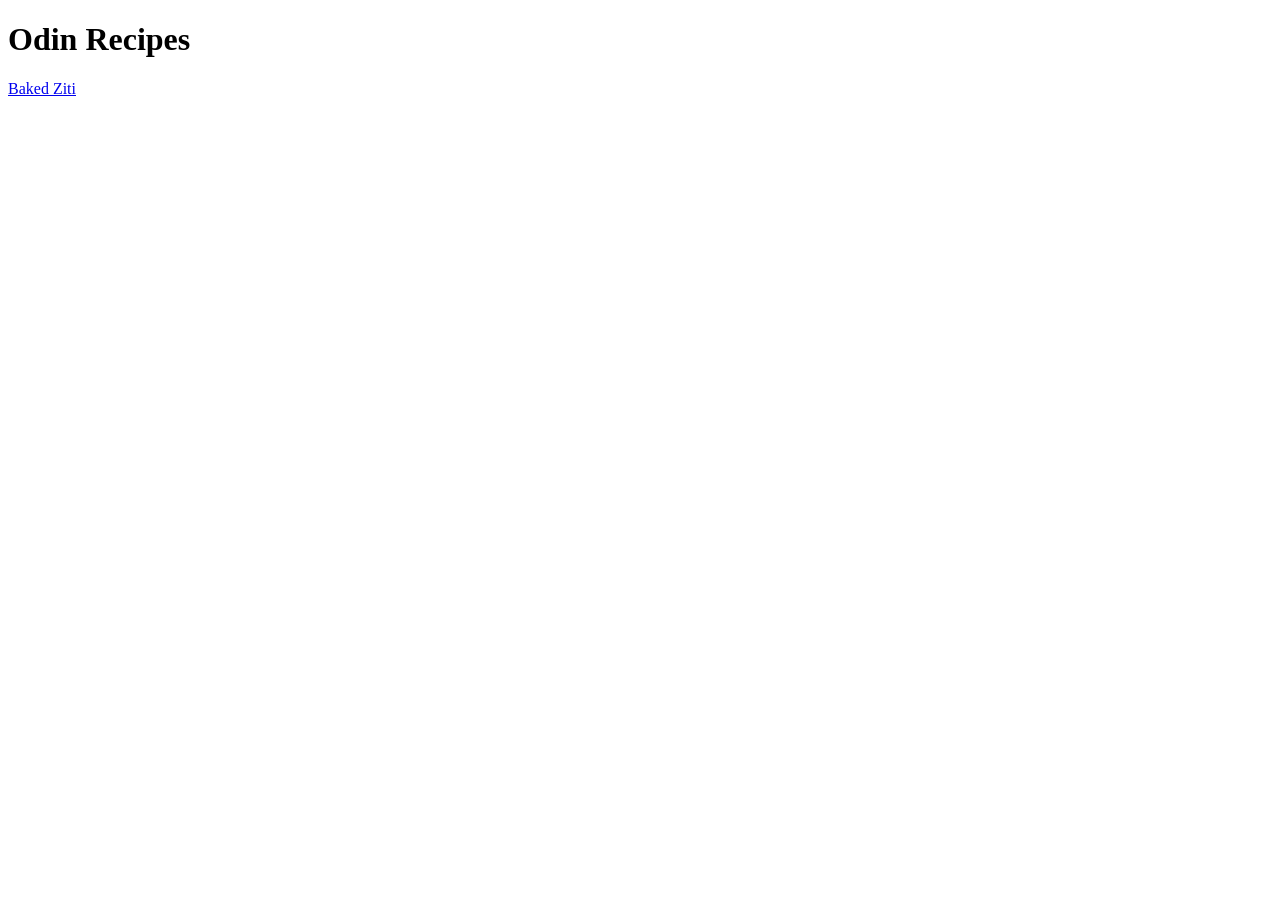
==== index.html @ 3446ffba "edit Index.html and baked-ziti.html, added ziti pic" ====
<!DOCTYPE html>
<html lang="en">
  <head>
    <meta charset="UTF-8" />
    <meta http-equiv="X-UA-Compatible" content="IE=edge" />
    <meta name="viewport" content="width=device-width, initial-scale=1.0" />
    <title>Odin Recipes</title>
  </head>

  <body>
    <h1>Odin Recipes</h1>
    <a href="baked-ziti.html" target="_blank"> Baked Ziti </a>
  </body>
</html>
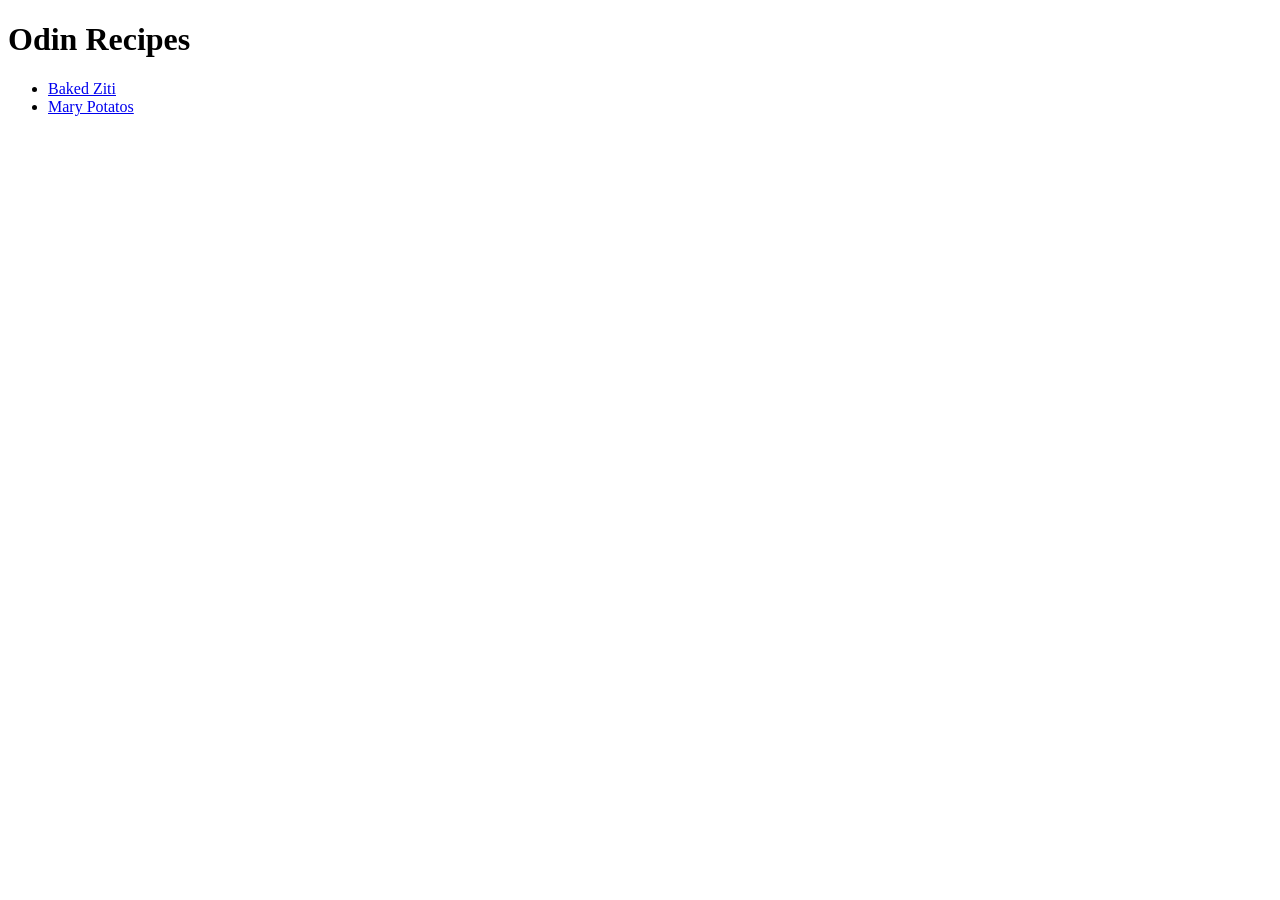
==== commit e0d5bbe0: "Added mary-potatoes.html, potatoes.jpg, updated index and ziti" ====
--- a/index.html
+++ b/index.html
@@ -9,6 +9,9 @@
 
   <body>
     <h1>Odin Recipes</h1>
-    <a href="baked-ziti.html" target="_blank"> Baked Ziti </a>
+    <ul>
+      <li><a href="/recipes/baked-ziti.html">Baked Ziti </a></li>
+      <li><a href="/recipes/mary-potatoes.html">Mary Potatos</a></li>
+    </ul>
   </body>
 </html>
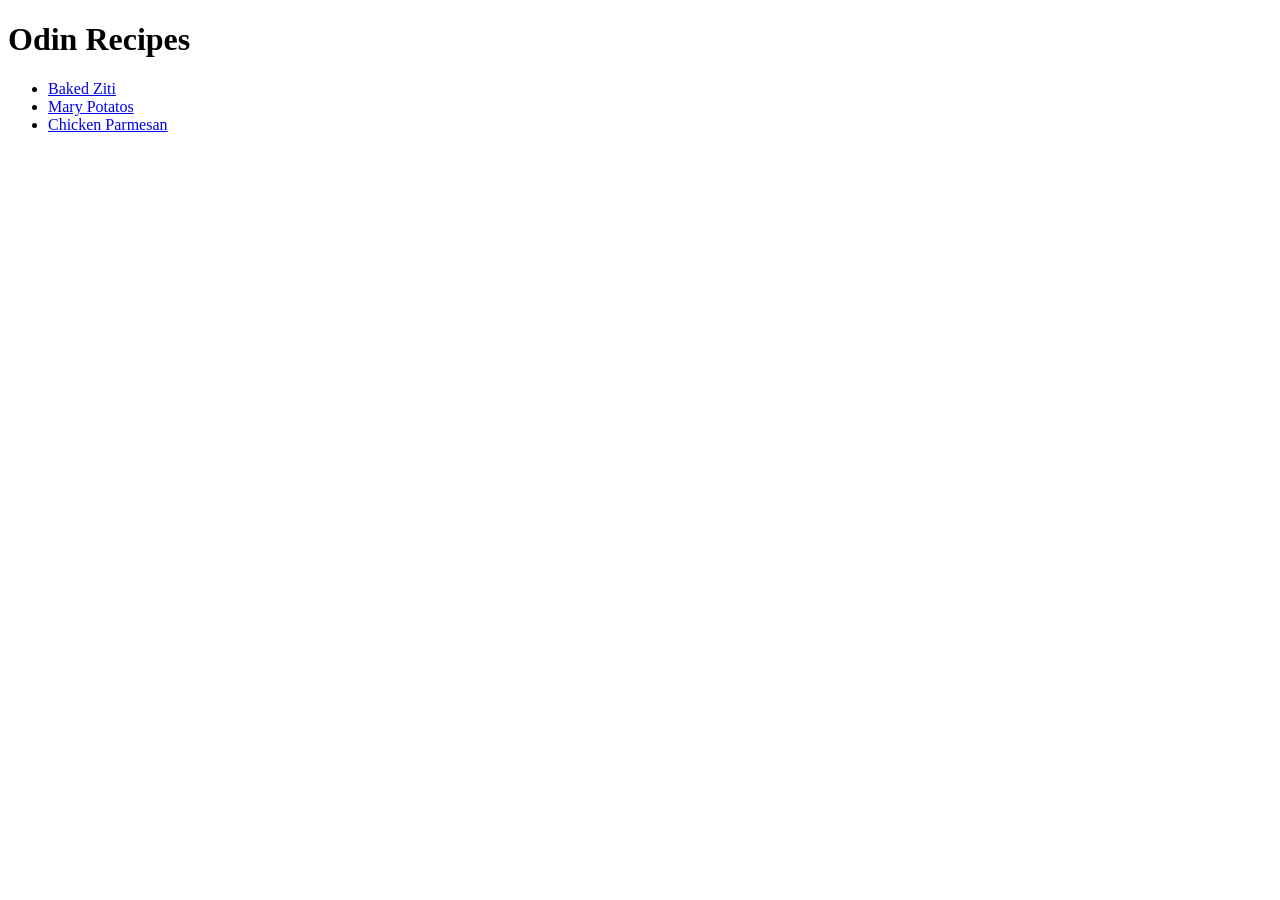
==== commit 23143eff: "Added parmesan-chickenrecipe, updated to match" ====
--- a/index.html
+++ b/index.html
@@ -12,6 +12,7 @@
     <ul>
       <li><a href="/recipes/baked-ziti.html">Baked Ziti </a></li>
       <li><a href="/recipes/mary-potatoes.html">Mary Potatos</a></li>
+      <li><a href="/recipes/parmesan-chicken.html">Chicken Parmesan</a></li>
     </ul>
   </body>
 </html>
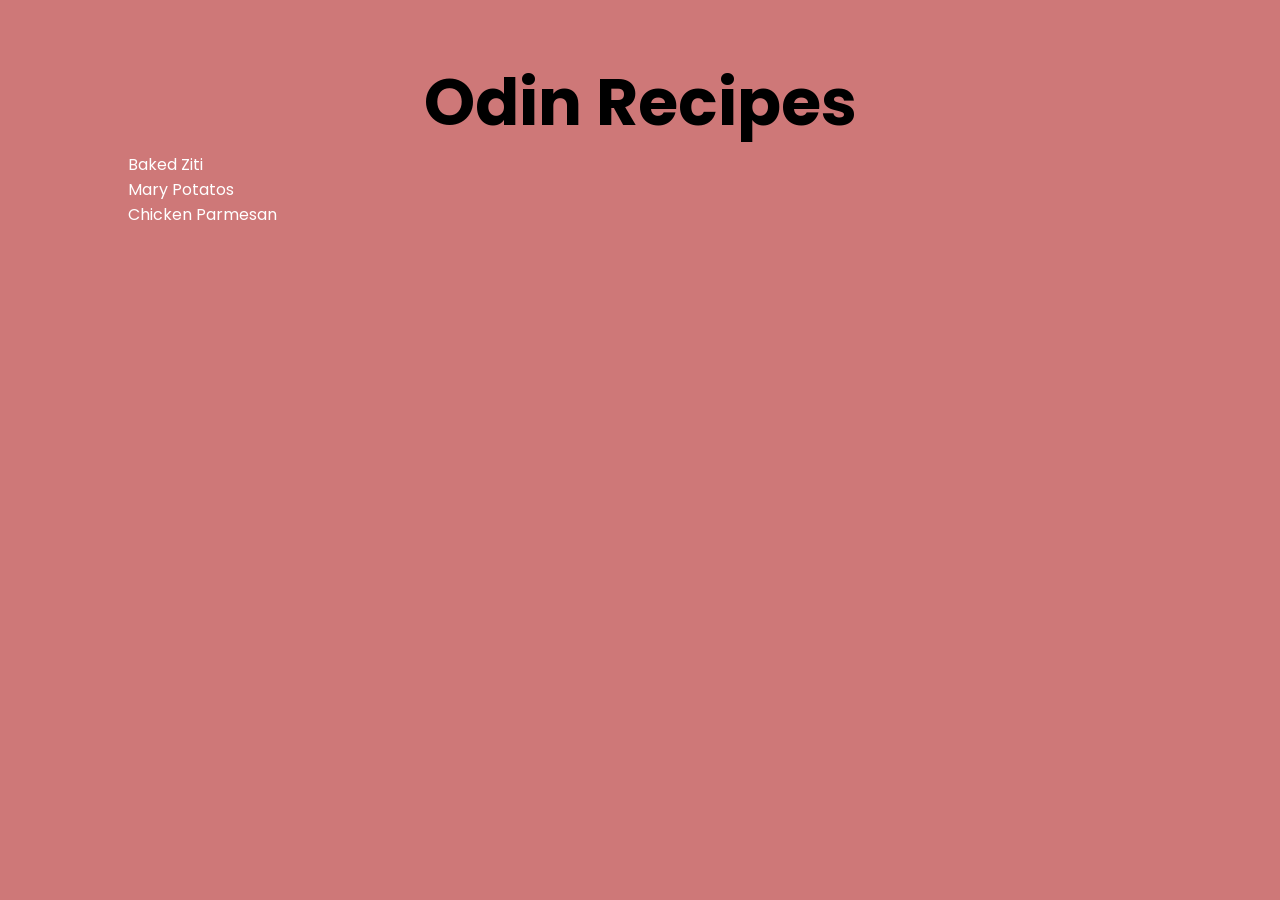
==== commit 325f3125: "linked to stylesheet" ====
--- a/index.html
+++ b/index.html
@@ -4,6 +4,7 @@
     <meta charset="UTF-8" />
     <meta http-equiv="X-UA-Compatible" content="IE=edge" />
     <meta name="viewport" content="width=device-width, initial-scale=1.0" />
+    <link rel="stylesheet" href="style.css" />
     <title>Odin Recipes</title>
   </head>
 
--- a/style.css
+++ b/style.css
@@ -0,0 +1,24 @@
+@import url("https://fonts.googleapis.com/css2?family=Poppins:wght@400;500;600;700&display=swap");
+
+* {
+  box-sizing: border-box;
+  margin: 0;
+  padding: 0;
+  font-family: "Poppins", sans-serif;
+}
+body {
+  margin: 6vh 10%;
+  background: rgb(206, 120, 120);
+}
+h1 {
+  font-weight: 700;
+  text-align: center;
+  font-size: 65px;
+}
+li {
+  list-style: none;
+}
+li a {
+  text-decoration: none;
+  color: white;
+}
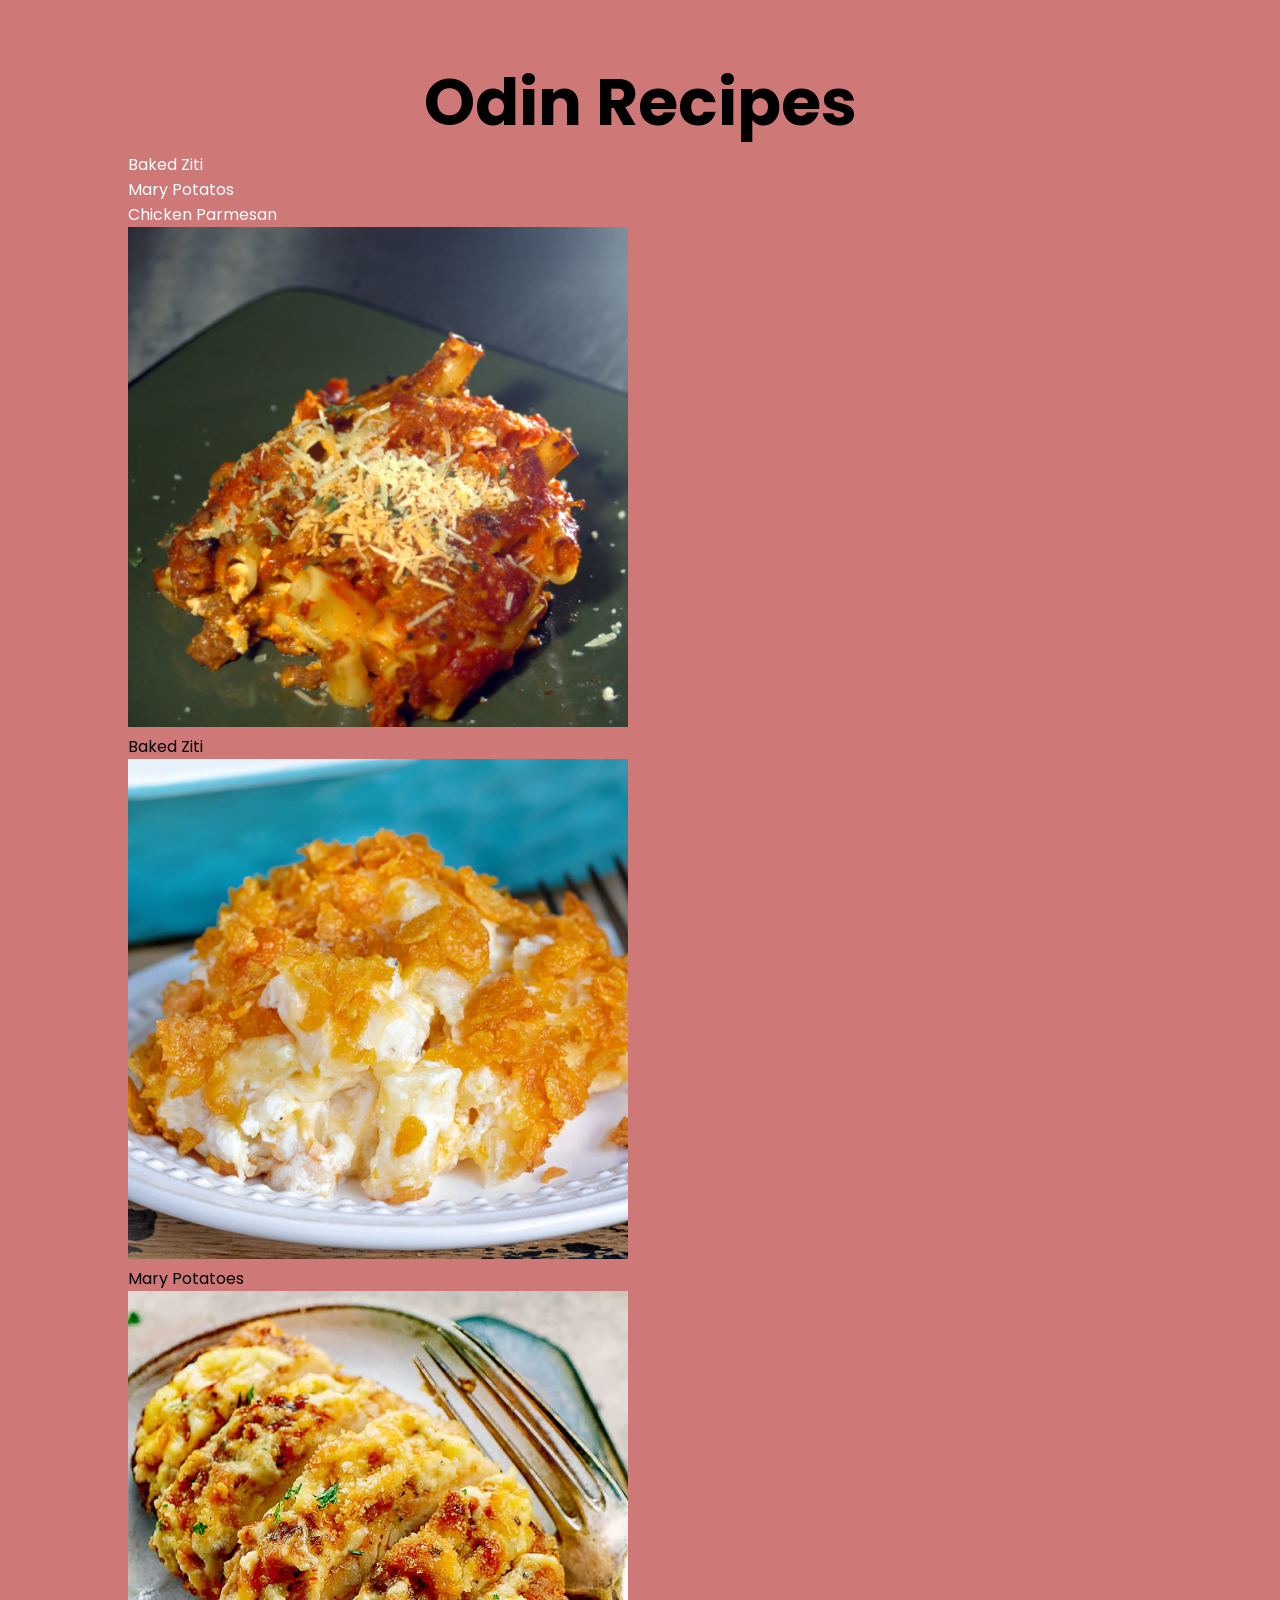
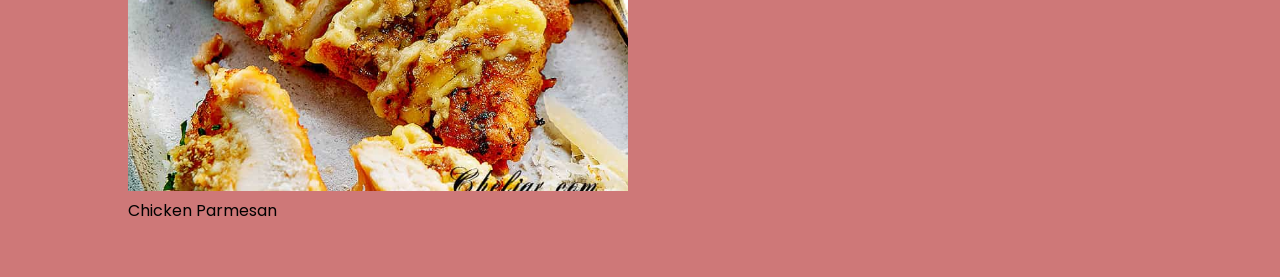
==== commit c3497932: "styling updates" ====
--- a/index.html
+++ b/index.html
@@ -8,12 +8,27 @@
     <title>Odin Recipes</title>
   </head>
 
-  <body>
-    <h1>Odin Recipes</h1>
-    <ul>
+  <body class="landing">
+    <h1 class="landing">Odin Recipes</h1>
+    <ul class="landing">
       <li><a href="/recipes/baked-ziti.html">Baked Ziti </a></li>
       <li><a href="/recipes/mary-potatoes.html">Mary Potatos</a></li>
       <li><a href="/recipes/parmesan-chicken.html">Chicken Parmesan</a></li>
     </ul>
+    <div>
+      <img src="/recipes/img/ziti_square.png" alt="baked ziti" />
+      <a href="/recipes/baked-ziti.html"></a>
+      <p>Baked Ziti</p>
+    </div>
+    <div>
+      <img src="/recipes/img/potatoes_square.png" alt="cheesy potatoes" />
+      <a href="/recipes/mary-potatoes.html"></a>
+      <p>Mary Potatoes</p>
+    </div>
+    <div>
+      <img src="/recipes/img/chicken_square.png" alt="chicken parrmesan" />
+      <a href="/recipes/parmesan-chicken.html"></a>
+      <p>Chicken Parmesan</p>
+    </div>
   </body>
 </html>
--- a/style.css
+++ b/style.css
@@ -22,3 +22,7 @@
   text-decoration: none;
   color: white;
 }
+.landing div img {
+  height: auto;
+  width: 500px;
+}
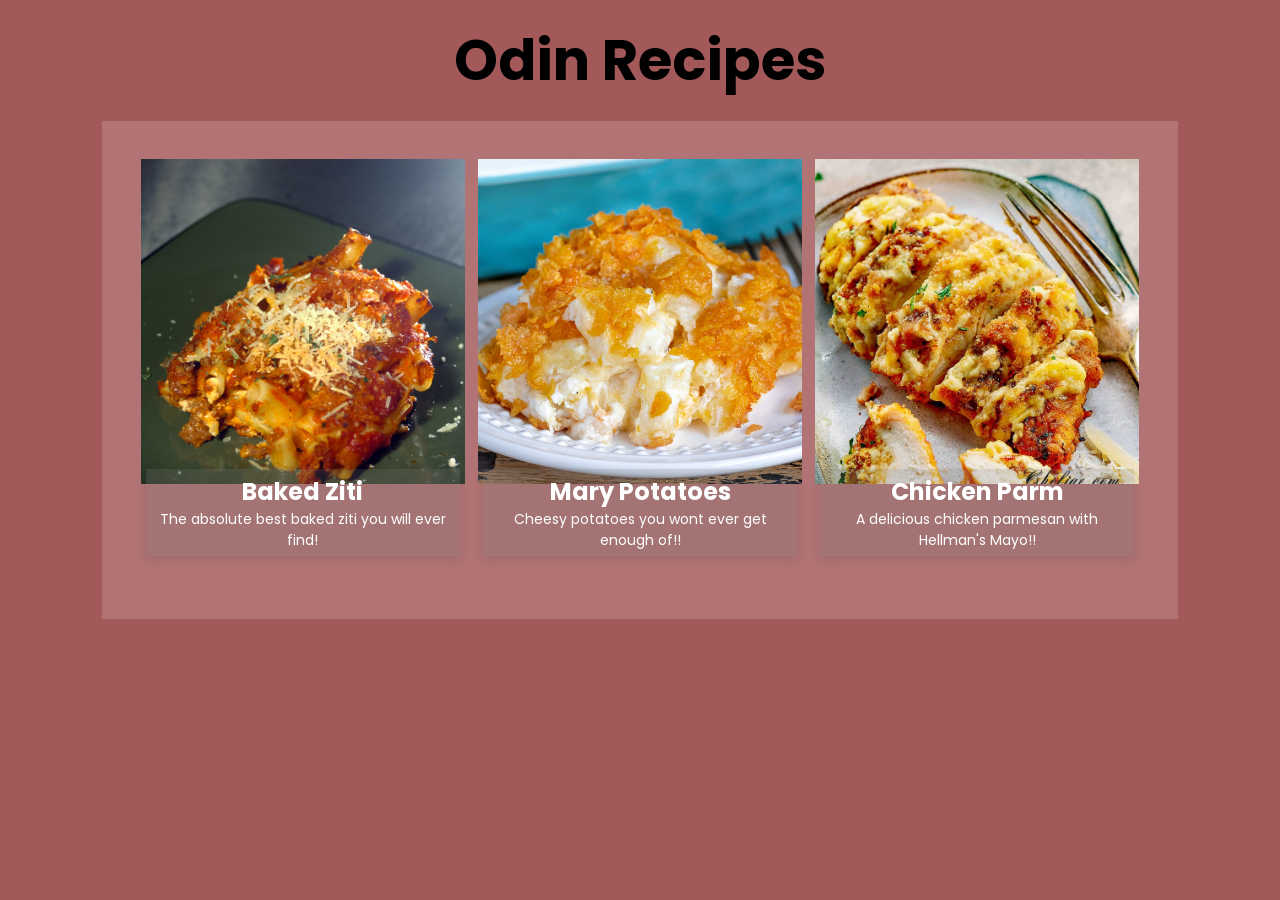
==== commit d4851113: "multiple changes for ccss" ====
--- a/index.html
+++ b/index.html
@@ -10,25 +10,39 @@
 
   <body class="landing">
     <h1 class="landing">Odin Recipes</h1>
-    <ul class="landing">
-      <li><a href="/recipes/baked-ziti.html">Baked Ziti </a></li>
-      <li><a href="/recipes/mary-potatoes.html">Mary Potatos</a></li>
-      <li><a href="/recipes/parmesan-chicken.html">Chicken Parmesan</a></li>
-    </ul>
-    <div>
-      <img src="/recipes/img/ziti_square.png" alt="baked ziti" />
-      <a href="/recipes/baked-ziti.html"></a>
-      <p>Baked Ziti</p>
-    </div>
-    <div>
-      <img src="/recipes/img/potatoes_square.png" alt="cheesy potatoes" />
-      <a href="/recipes/mary-potatoes.html"></a>
-      <p>Mary Potatoes</p>
-    </div>
-    <div>
-      <img src="/recipes/img/chicken_square.png" alt="chicken parrmesan" />
-      <a href="/recipes/parmesan-chicken.html"></a>
-      <p>Chicken Parmesan</p>
+    <div class="landing container">
+      <div class="recipe-grid">
+        <div class="card stacked">
+          <a href="/recipes/baked-ziti.html">
+            <img src="/recipes/img/ziti_square.png" alt="baked ziti" />
+          </a>
+          <div class="card-content">
+            <h2>Baked Ziti</h2>
+            <p>The absolute best baked ziti you will ever find!</p>
+          </div>
+        </div>
+        <div class="card stacked">
+          <a href="/recipes/mary-potatoes.html">
+            <img src="/recipes/img/potatoes_square.png" alt="cheesy potatoes" />
+          </a>
+          <div class="card-content">
+            <h2>Mary Potatoes</h2>
+            <p>Cheesy potatoes you wont ever get enough of!!</p>
+          </div>
+        </div>
+        <div class="card stacked">
+          <a href="/recipes/parmesan-chicken.html">
+            <img
+              src="/recipes/img/chicken_square.png"
+              alt="chicken parrmesan"
+            />
+          </a>
+          <div class="card-content">
+            <h2>Chicken Parm</h2>
+            <p>A delicious chicken parmesan with Hellman's Mayo!!</p>
+          </div>
+        </div>
+      </div>
     </div>
   </body>
 </html>
--- a/style.css
+++ b/style.css
@@ -6,23 +6,78 @@
   padding: 0;
   font-family: "Poppins", sans-serif;
 }
+html {
+  font-size: 62.5%;
+}
 body {
-  margin: 6vh 10%;
-  background: rgb(206, 120, 120);
+  background: rgb(163, 89, 89);
+  font-size: 1.4rem;
 }
 h1 {
   font-weight: 700;
+  font-size: 5.6rem;
+  margin: 2vh 2vh;
   text-align: center;
-  font-size: 65px;
 }
-li {
-  list-style: none;
+h2 {
+  font-size: 2.4rem;
 }
-li a {
-  text-decoration: none;
+img,
+picture {
+  max-width: 200%;
+  display: block;
+}
+.container {
+  width: 100vw;
+  display: grid;
+  margin-inline: auto;
+  grid-template-columns: 8vw 1fr 8vw;
+}
+.stacked {
+  display: grid;
+}
+.stacked > * {
+  grid-column: 1/2;
+  grid-row: 1/2;
+}
+.recipe-grid {
+  background-color: rgb(177, 115, 115);
+  grid-column: 2/3;
+  display: grid;
+  grid-template-columns: repeat(auto-fit, minmax(15rem, 1fr));
+  gap: 1vw;
+  margin: auto;
+  padding: 3vw;
+}
+.card {
+  /* background-color: rgb(230, 212, 212); */
+  aspect-ratio: 1/1.3;
+}
+.card-content {
+  background: rgba(119, 119, 119, 0.219);
+  align-self: end;
+  margin: 0.5rem 0.5rem 2.5rem;
+  padding: 0.5rem;
+  box-shadow: 0 0.25rem 1rem rgb(0 0 0 / 0.1);
+  text-align: center;
   color: white;
 }
-.landing div img {
-  height: auto;
-  width: 500px;
+.card img {
+  width: 100%;
+  aspect-ratio: 1/1;
 }
+
+.card a {
+  text-decoration: none;
+}
+.card a:visited {
+  color: white;
+}
+@media (max-width: 920px) {
+  .card-content {
+    line-height: 1;
+  }
+  .card-content p {
+    display: none;
+  }
+}
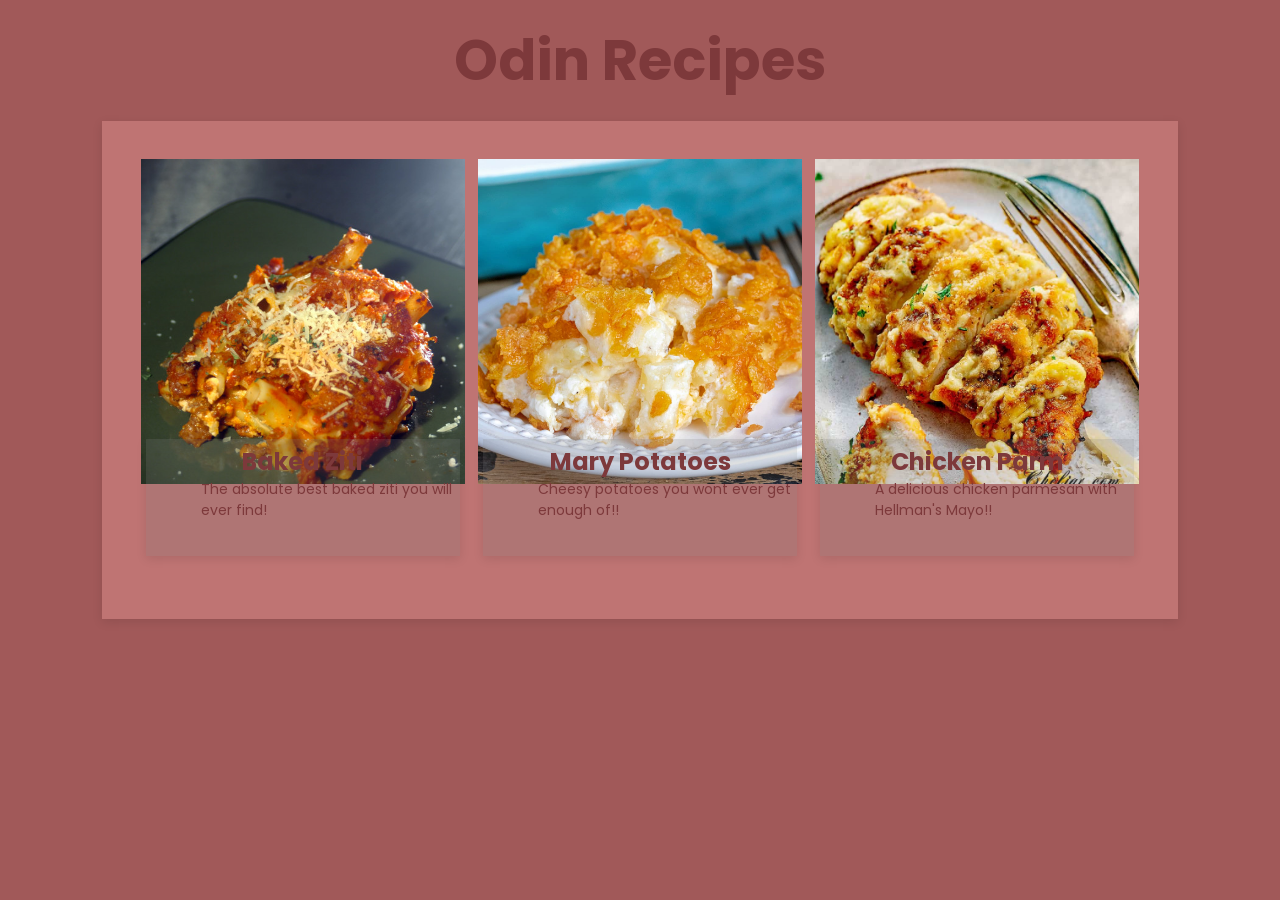
==== commit a13bd7fc: "wholescale css & html changes" ====
--- a/index.html
+++ b/index.html
@@ -11,10 +11,10 @@
   <body class="landing">
     <h1 class="landing">Odin Recipes</h1>
     <div class="landing container">
-      <div class="recipe-grid">
+      <div class="landing-grid">
         <div class="card stacked">
-          <a href="/recipes/baked-ziti.html">
-            <img src="/recipes/img/ziti_square.png" alt="baked ziti" />
+          <a href="./recipes/baked-ziti.html">
+            <img src="./recipes/img/ziti_square.png" alt="baked ziti" />
           </a>
           <div class="card-content">
             <h2>Baked Ziti</h2>
@@ -22,8 +22,11 @@
           </div>
         </div>
         <div class="card stacked">
-          <a href="/recipes/mary-potatoes.html">
-            <img src="/recipes/img/potatoes_square.png" alt="cheesy potatoes" />
+          <a href="./recipes/mary-potatoes.html">
+            <img
+              src="./recipes/img/potatoes_square.png"
+              alt="cheesy potatoes"
+            />
           </a>
           <div class="card-content">
             <h2>Mary Potatoes</h2>
@@ -31,9 +34,9 @@
           </div>
         </div>
         <div class="card stacked">
-          <a href="/recipes/parmesan-chicken.html">
+          <a href="./recipes/parmesan-chicken.html">
             <img
-              src="/recipes/img/chicken_square.png"
+              src="./recipes/img/chicken_square.png"
               alt="chicken parrmesan"
             />
           </a>
--- a/style.css
+++ b/style.css
@@ -5,12 +5,13 @@
   margin: 0;
   padding: 0;
   font-family: "Poppins", sans-serif;
+  color: #7d393b;
 }
 html {
   font-size: 62.5%;
 }
 body {
-  background: rgb(163, 89, 89);
+  background: #a15959;
   font-size: 1.4rem;
 }
 h1 {
@@ -40,14 +41,15 @@
   grid-column: 1/2;
   grid-row: 1/2;
 }
-.recipe-grid {
-  background-color: rgb(177, 115, 115);
+.landing-grid {
+  background-color: #bf7473;
   grid-column: 2/3;
   display: grid;
   grid-template-columns: repeat(auto-fit, minmax(15rem, 1fr));
   gap: 1vw;
   margin: auto;
   padding: 3vw;
+  box-shadow: 0 0.25rem 1rem rgb(0 0 0 / 0.1);
 }
 .card {
   /* background-color: rgb(230, 212, 212); */
@@ -67,12 +69,6 @@
   aspect-ratio: 1/1;
 }
 
-.card a {
-  text-decoration: none;
-}
-.card a:visited {
-  color: white;
-}
 @media (max-width: 920px) {
   .card-content {
     line-height: 1;
@@ -81,3 +77,80 @@
     display: none;
   }
 }
+
+/*Recipe layout*/
+
+.recipe-landing {
+  grid-column: 2/3;
+  grid-row: 1/2;
+  margin: 0 auto;
+  padding: 3.6rem;
+  width: 100%;
+  background-color: rgb(161, 100, 100);
+  border-radius: 1.5rem;
+  box-shadow: 0 0.5rem 1rem rgba(126, 57, 59, 0.5);
+}
+.recipe h1 {
+  color: rgb(255, 226, 223);
+}
+.recipe-content h2 {
+  margin-bottom: 1.5rem;
+}
+.recipe-content h4,
+p,
+ol,
+ul {
+  margin-bottom: 3rem;
+  margin-left: 5rem;
+  text-align: start;
+}
+.recipe-content ul,
+ol {
+  text-align: start;
+  margin-left: 5rem;
+}
+
+.recipe-img {
+  min-width: 250px;
+  max-width: 40vw;
+  height: auto;
+  margin: 0 auto 2.4rem auto;
+  border-radius: 1.5rem;
+}
+.recipe-card__title {
+  margin: 2.4rem auto 5rem auto;
+  padding: 1rem;
+  text-align: center;
+  border-radius: 1.5rem;
+  box-shadow: 0 0.5rem 1rem rgba(125, 57, 59, 0.5);
+  background-color: rgb(255, 226, 223);
+}
+.recipe-card__ingredients {
+  margin: 0 auto 2.4rem auto;
+  padding: 1rem;
+  text-align: center;
+  border-radius: 1.5rem;
+  box-shadow: 0 0.5rem 1rem rgba(125, 57, 59, 0.5);
+  background-color: rgb(255, 226, 223);
+}
+.ingredient-grid {
+  display: grid;
+  grid-template-columns: repeat(auto-fit, minmax(285px, 1fr));
+}
+.ingredient-grid ul {
+  list-style: none;
+}
+.ingredient-grid__pasta {
+  margin: 1rem;
+}
+.ingredient-grid__topping {
+  margin: 1rem;
+}
+.recipe-card__instructions {
+  margin: 0 auto 2.4rem auto;
+  padding: 1rem;
+  text-align: center;
+  border-radius: 1.5rem;
+  box-shadow: 0 0.5rem 1rem rgba(125, 57, 59, 0.5);
+  background-color: rgb(255, 226, 223);
+}
